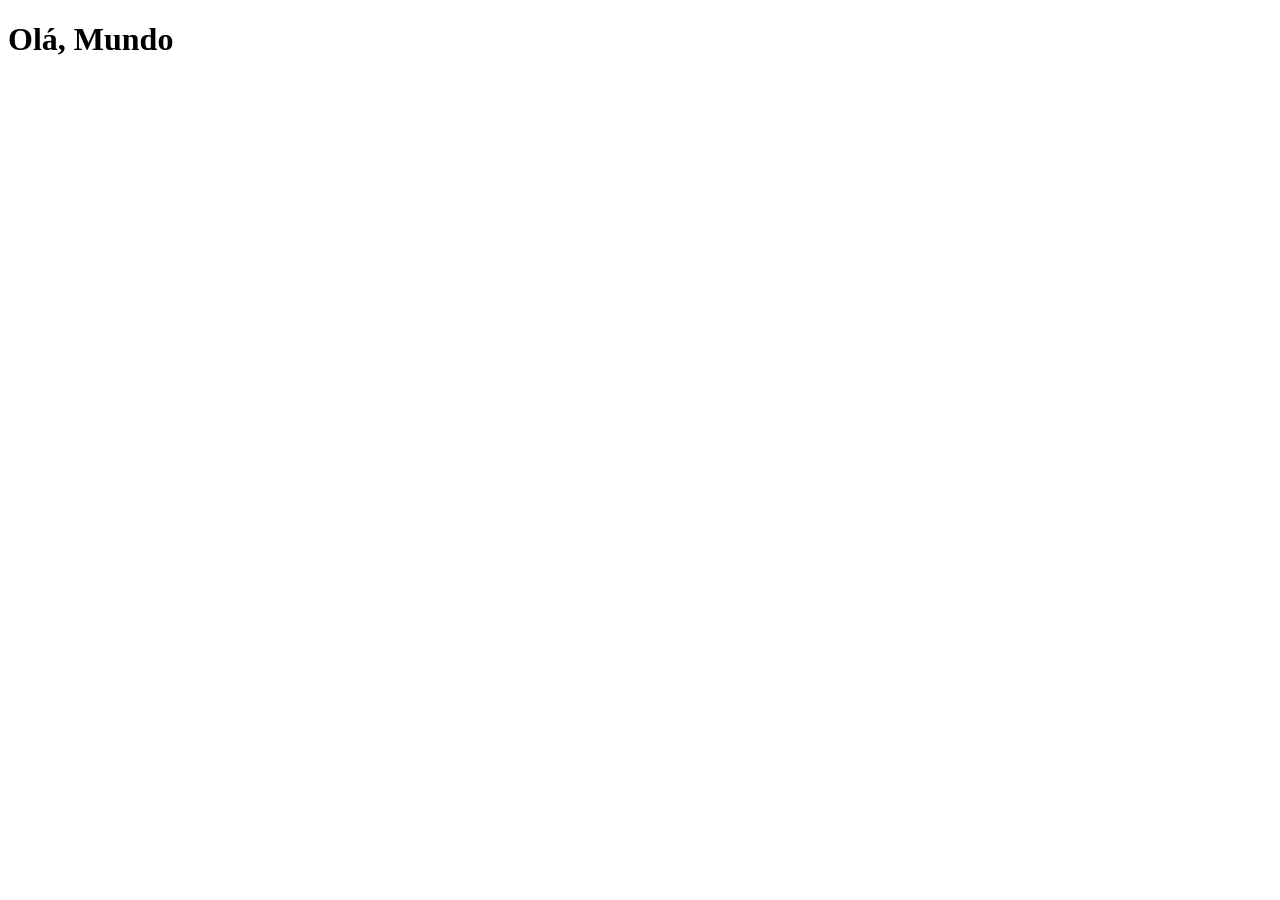
==== index.html @ a3884ce8 "criei a página principal" ====
<!DOCTYPE html>
<html lang="pt-br">
<head>
    <meta charset="UTF-8">
    <meta name="viewport" content="width=device-width, initial-scale=1.0">
    <link rel="shortcut icon" href="favicon.ico" type="image/x-icon">
    <title>Projeto Redes Sociais</title>
</head>
<body>
    <h1>Olá, Mundo</h1>
</body>
</html>
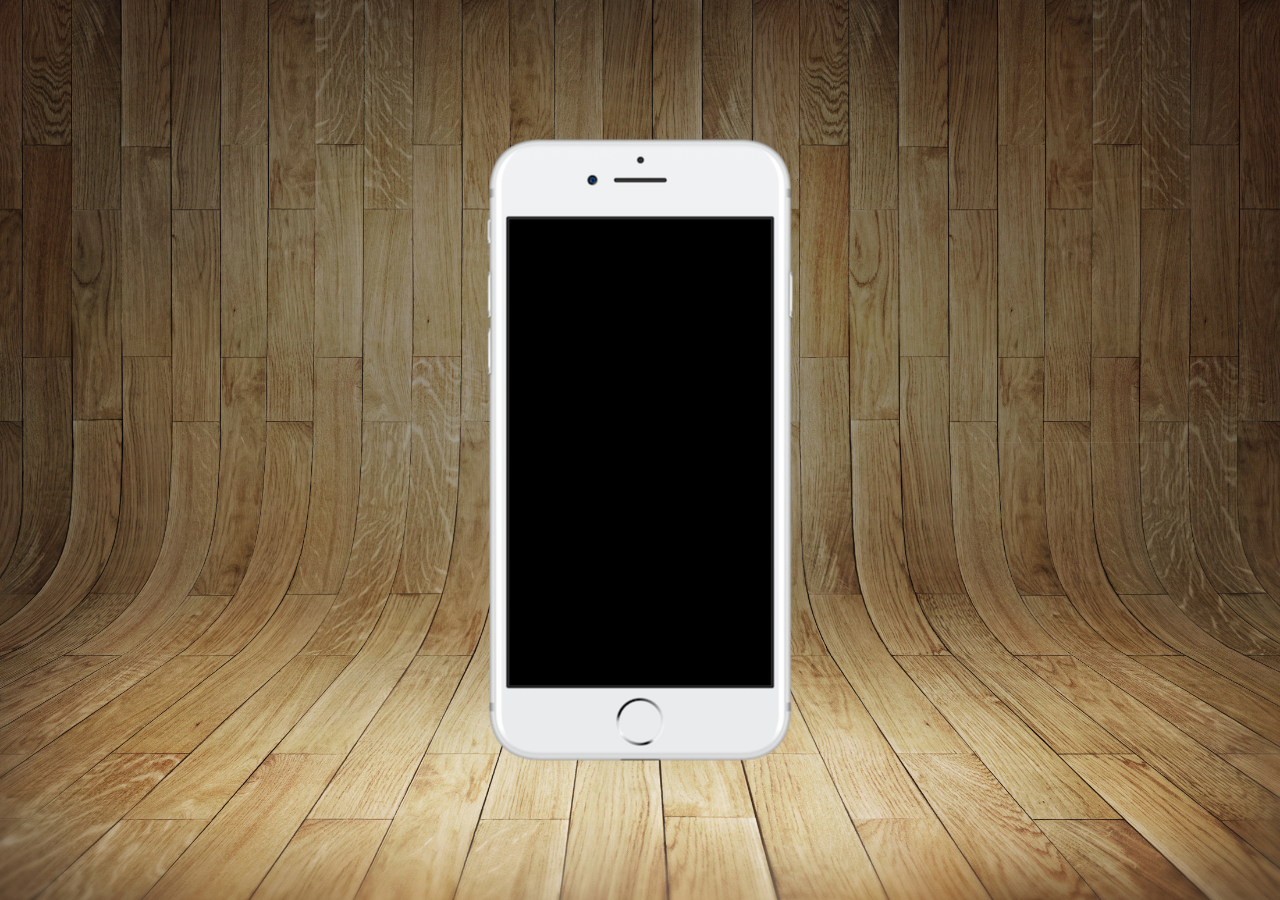
==== commit f13880ca: "criado o css e começado o projeto" ====
--- a/index.html
+++ b/index.html
@@ -4,9 +4,17 @@
     <meta charset="UTF-8">
     <meta name="viewport" content="width=device-width, initial-scale=1.0">
     <link rel="shortcut icon" href="favicon.ico" type="image/x-icon">
+    <link rel="stylesheet" href="estilos/style.css">
     <title>Projeto Redes Sociais</title>
 </head>
 <body>
-    <h1>Olá, Mundo</h1>
+    <main>
+        <section id="telefone">
+
+        </section>
+        <section id="redes-sociais">
+
+        </section>
+    </main>
 </body>
 </html>
--- a/estilos/style.css
+++ b/estilos/style.css
@@ -0,0 +1,35 @@
+@charset "UTF-8";
+
+* {
+    margin: 0px;
+    padding: 0px;
+    font-family: Arial, Helvetica, sans-serif;
+}
+
+html, body {
+    height: 100vh;
+    width: 100vw;
+    background-color: black;
+}
+
+body {
+    background: url('../imagens/fundo-madeira.jpg') no-repeat top center;
+    background-size: cover;
+    background-attachment: fixed;
+}
+
+main {
+    position: relative;
+    height: 100vh;
+}
+
+section#telefone {
+    position: absolute;
+    top: 50%;
+    left: 50%;
+    transform: translate(-50%, -50%);
+    height: 627px;
+    width: 311px;
+    background-color: blue;
+    background: url('../imagens/frame-iphone.png') no-repeat;
+}
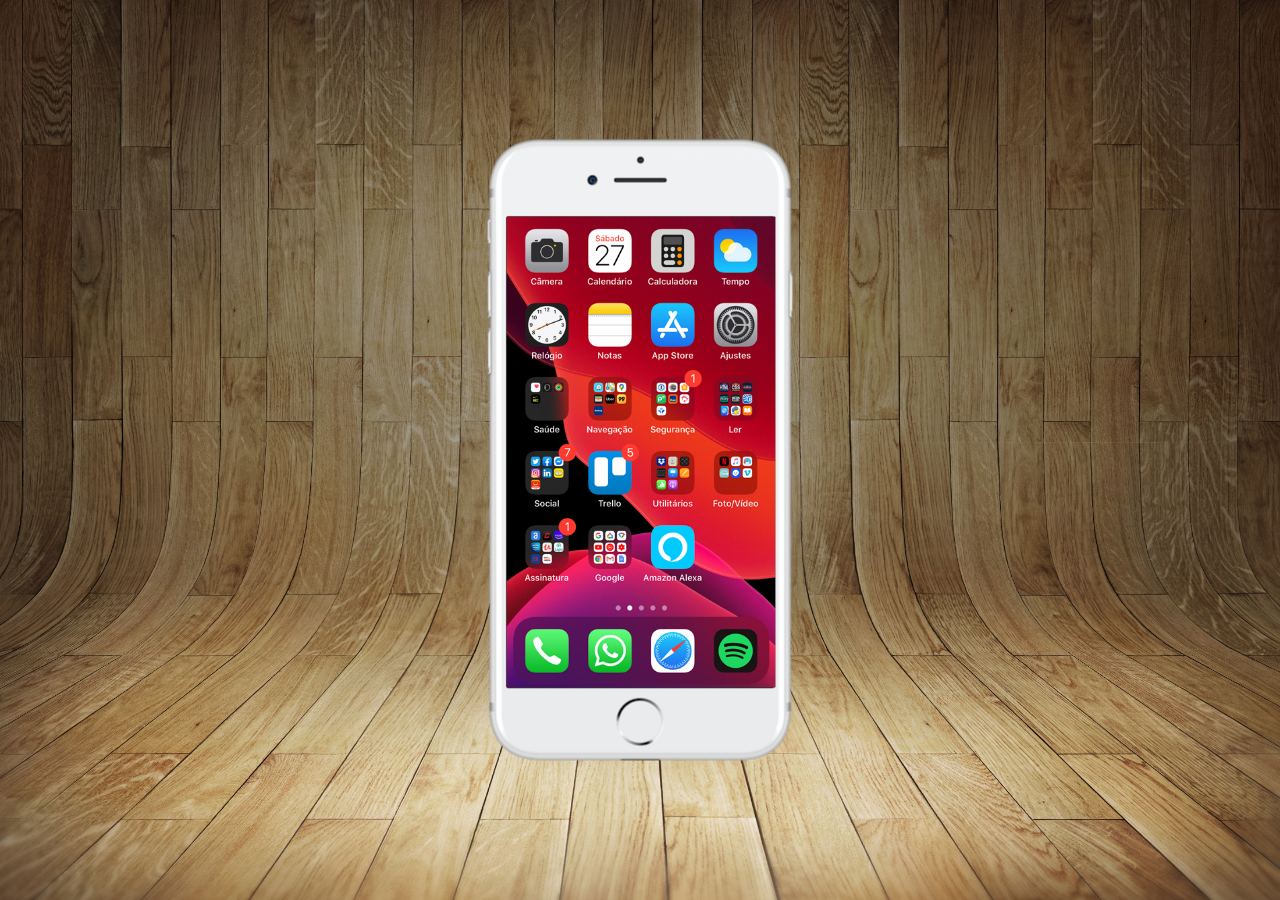
==== commit b90499a0: "criei a tela home" ====
--- a/index.html
+++ b/index.html
@@ -10,7 +10,7 @@
 <body>
     <main>
         <section id="telefone">
-
+            <iframe src="home.html" name="tela" id="tela" frameborder="0"></iframe>
         </section>
         <section id="redes-sociais">
 
--- a/estilos/style.css
+++ b/estilos/style.css
@@ -32,4 +32,12 @@
     width: 311px;
     background-color: blue;
     background: url('../imagens/frame-iphone.png') no-repeat;
+}
+
+iframe#tela {
+    position: relative;
+    top: 80px;
+    left: 22px;
+    width: 269px;
+    height: 471px;
 }
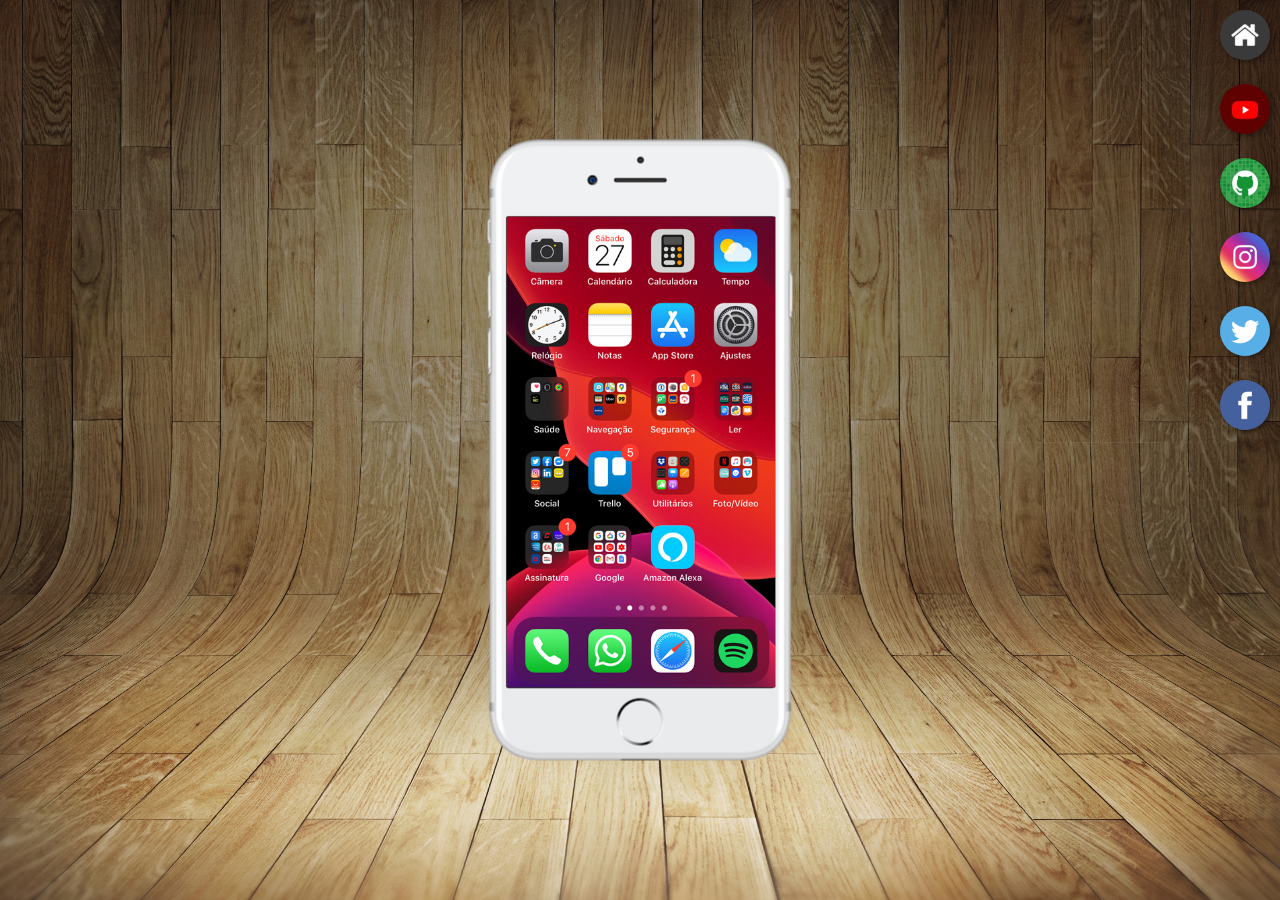
==== commit e5dd7f92: "criei botões na lateral" ====
--- a/index.html
+++ b/index.html
@@ -10,10 +10,17 @@
 <body>
     <main>
         <section id="telefone">
-            <iframe src="home.html" name="tela" id="tela" frameborder="0"></iframe>
+            <iframe src="home.html" name="tela" id="tela" frameborder="0">
+                Seu navegador não é compatível com isso.
+            </iframe>
         </section>
         <section id="redes-sociais">
-
+            <a href="#" target="tela"><img src="imagens/logo-home.jpg" alt=""></a><br>
+            <a href="#" target="tela"><img src="imagens/logo-youtube.jpg" alt=""></a><br>
+            <a href="#" target="tela"><img src="imagens/logo-github.jpg" alt=""></a><br>
+            <a href="#" target="tela"><img src="imagens/logo-instagram.jpg" alt=""></a><br>
+            <a href="#" target="tela"><img src="imagens/logo-twitter.jpg" alt=""></a><br>
+            <a href="#" target="tela"><img src="imagens/logo-facebook.jpg" alt=""></a>
         </section>
     </main>
 </body>
--- a/estilos/style.css
+++ b/estilos/style.css
@@ -40,4 +40,23 @@
     left: 22px;
     width: 269px;
     height: 471px;
+}
+
+section#redes-sociais {
+    text-align: right;
+}
+
+section#redes-sociais img {
+    width: 50px;
+    margin: 10px;
+    border-radius: 50%;
+    box-shadow: 2px 2px 5px rgba(0, 0, 0, 0.400);
+    box-sizing: border-box;
+}
+
+section#redes-sociais img:hover {
+    border: 2px solid rgba(255, 255, 255, 0.637);
+    transform: translate(-3px, -3px);
+    box-shadow: 5px 5px 10px rgba(0, 0, 0, 0.623);
+    transition: transform .3s, border 1s;
 }
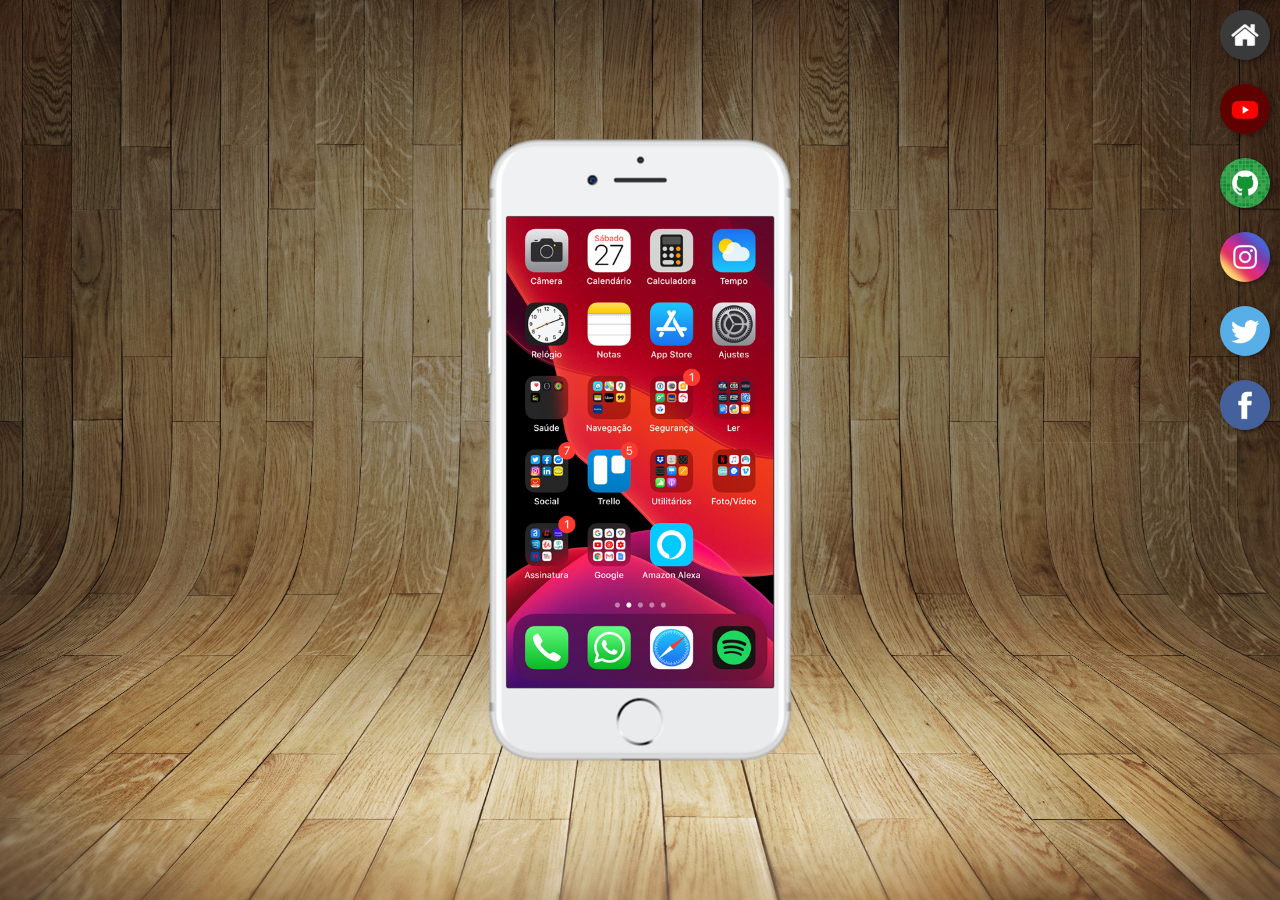
==== commit d4ed8b51: "terminado o projeto-social com as imagens do Gustavo Guanabara" ====
--- a/index.html
+++ b/index.html
@@ -15,12 +15,12 @@
             </iframe>
         </section>
         <section id="redes-sociais">
-            <a href="#" target="tela"><img src="imagens/logo-home.jpg" alt=""></a><br>
-            <a href="#" target="tela"><img src="imagens/logo-youtube.jpg" alt=""></a><br>
-            <a href="#" target="tela"><img src="imagens/logo-github.jpg" alt=""></a><br>
-            <a href="#" target="tela"><img src="imagens/logo-instagram.jpg" alt=""></a><br>
-            <a href="#" target="tela"><img src="imagens/logo-twitter.jpg" alt=""></a><br>
-            <a href="#" target="tela"><img src="imagens/logo-facebook.jpg" alt=""></a>
+            <a href="home.html" target="tela"><img src="imagens/logo-home.jpg" alt=""></a><br>
+            <a href="youtube.html" target="tela"><img src="imagens/logo-youtube.jpg" alt=""></a><br>
+            <a href="github.html" target="tela"><img src="imagens/logo-github.jpg" alt=""></a><br>
+            <a href="instagram.html" target="tela"><img src="imagens/logo-instagram.jpg" alt=""></a><br>
+            <a href="twitter.html" target="tela"><img src="imagens/logo-twitter.jpg" alt=""></a><br>
+            <a href="facebook.html" target="tela"><img src="imagens/logo-facebook.jpg" alt=""></a>
         </section>
     </main>
 </body>
--- a/estilos/style.css
+++ b/estilos/style.css
@@ -38,7 +38,7 @@
     position: relative;
     top: 80px;
     left: 22px;
-    width: 269px;
+    width: 267px;
     height: 471px;
 }
 
